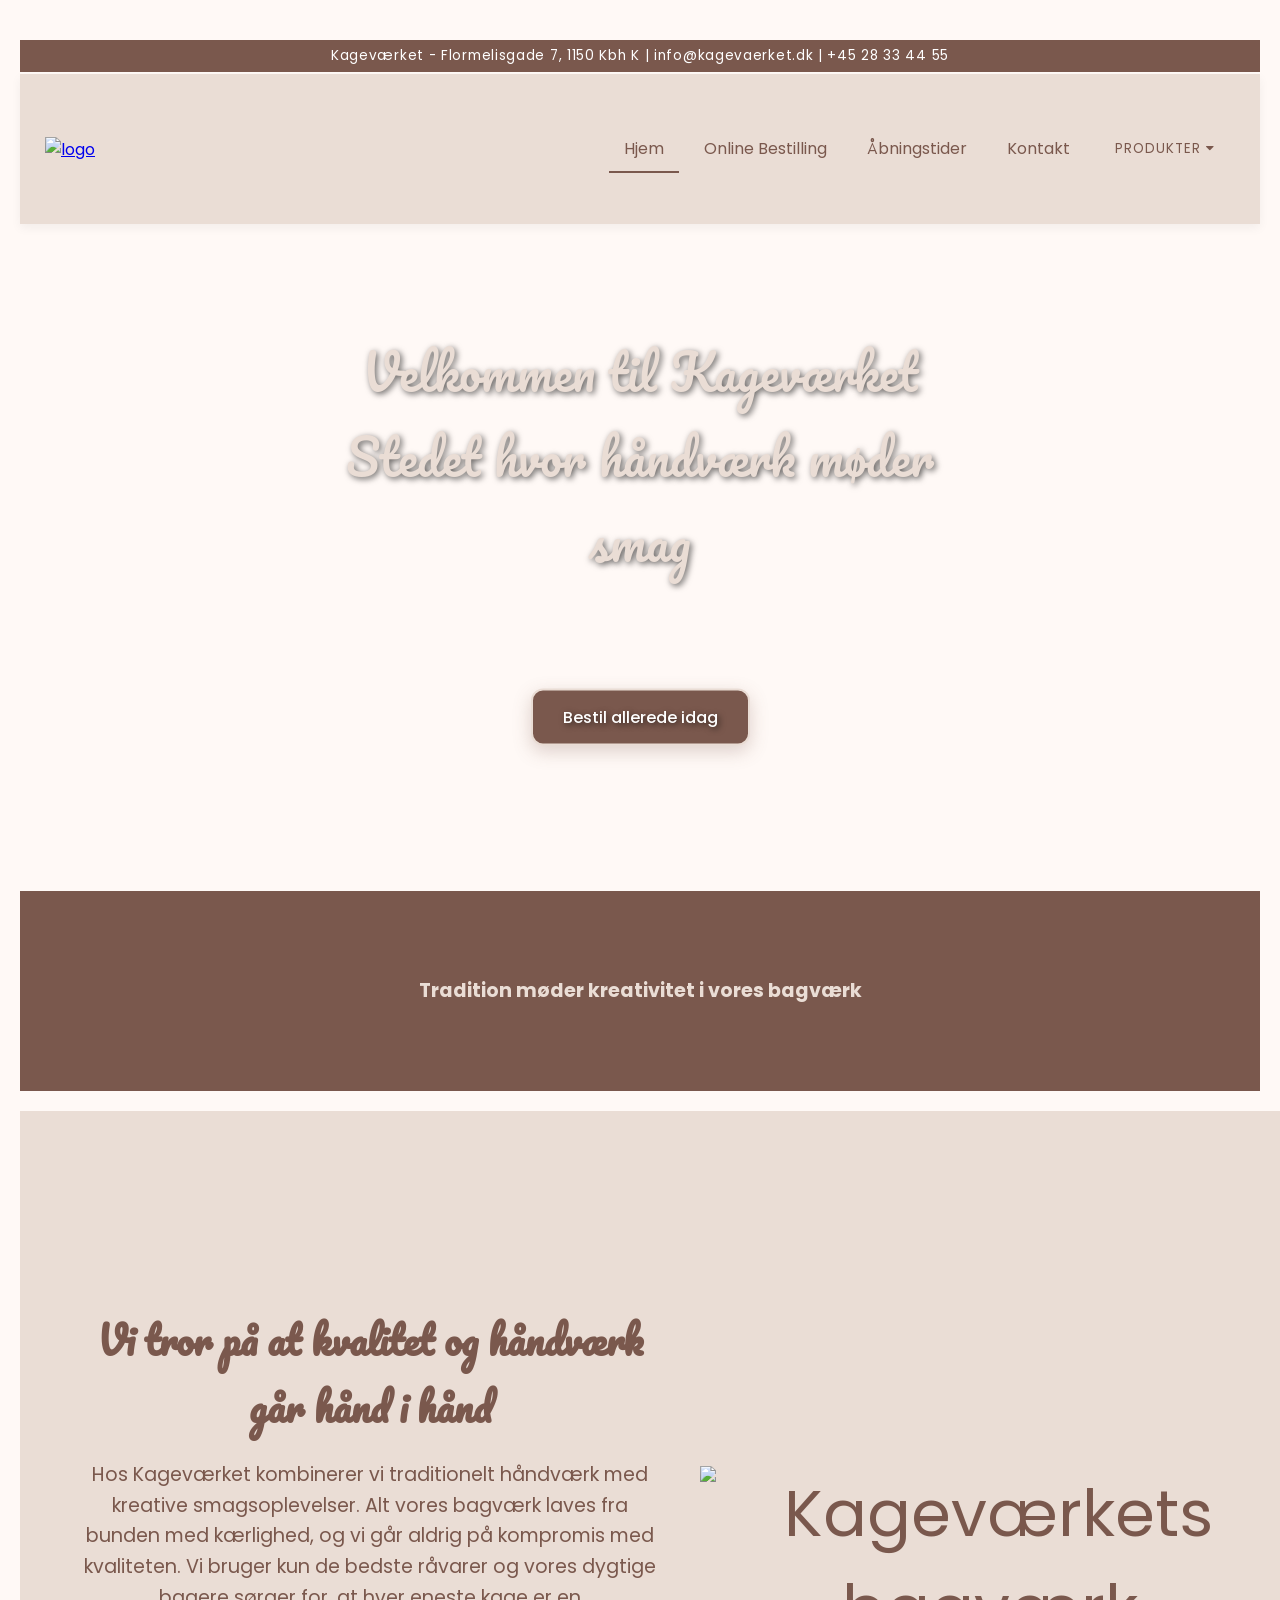
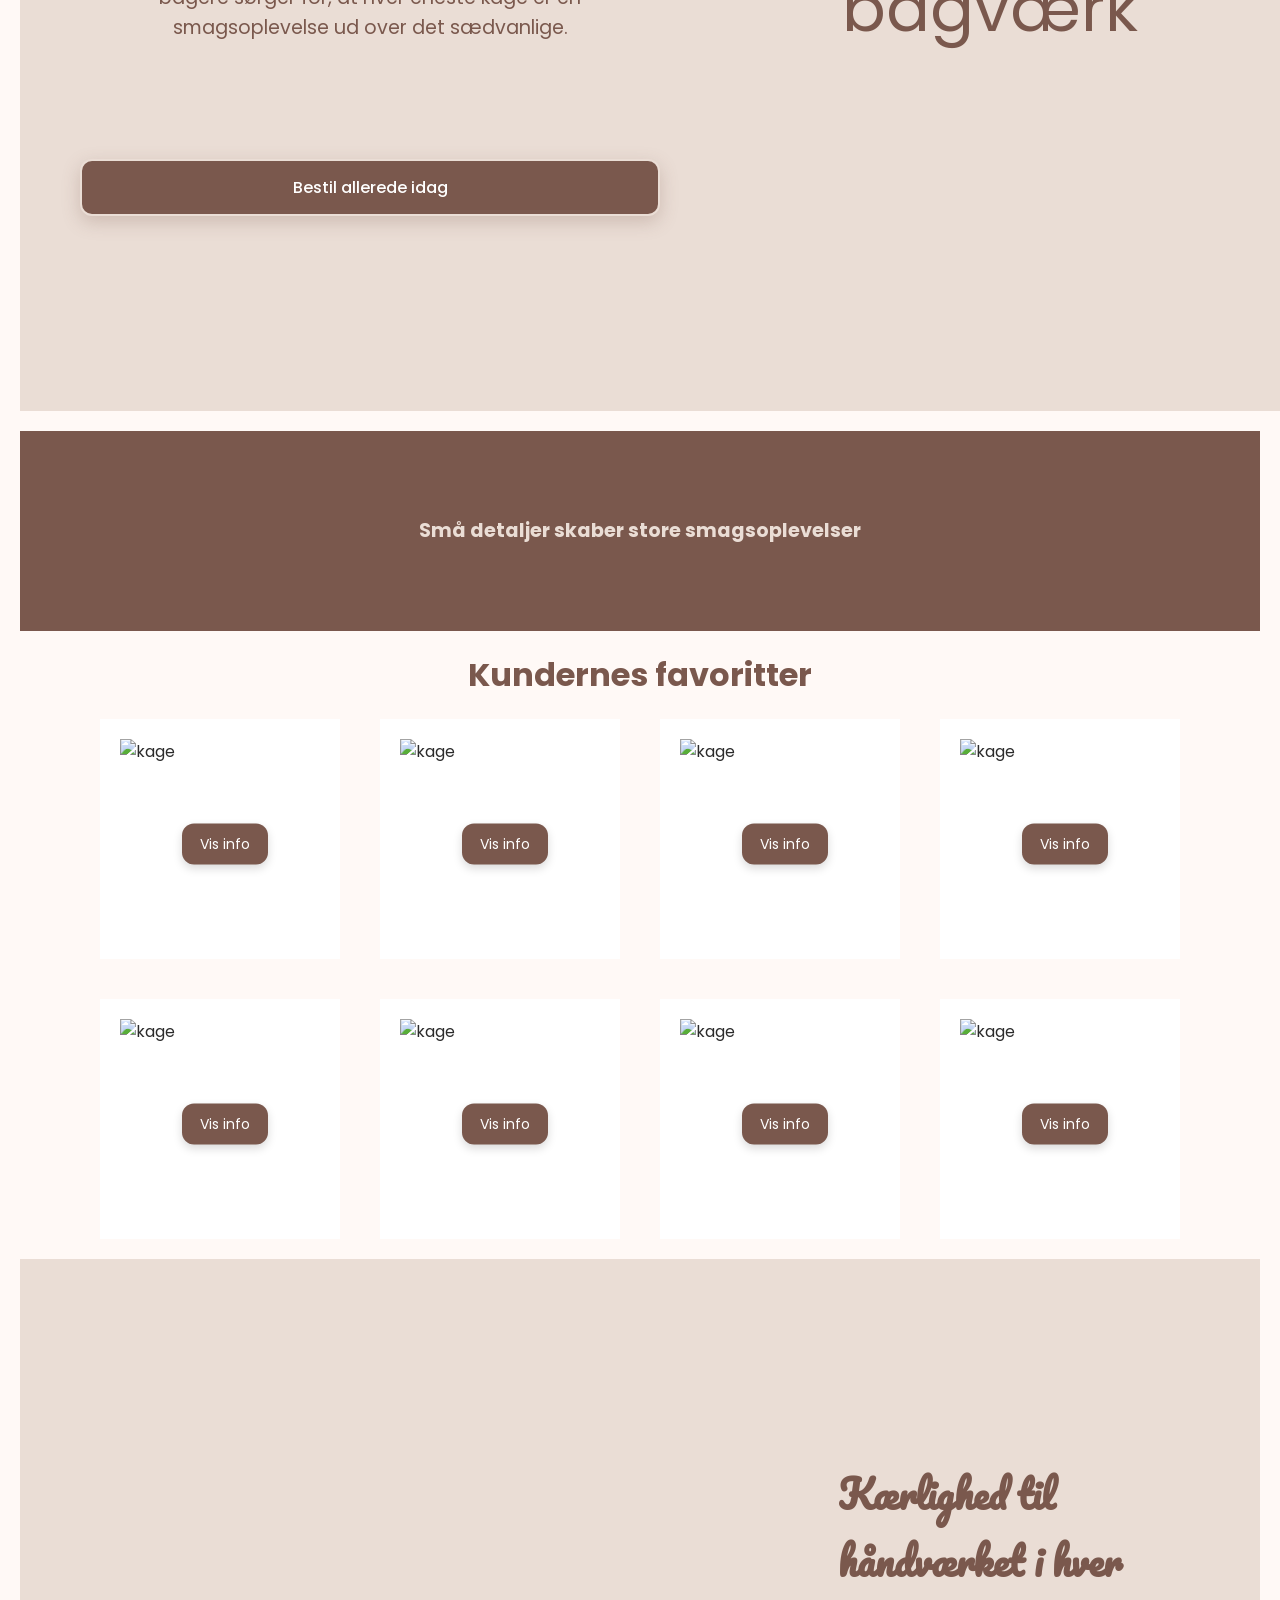
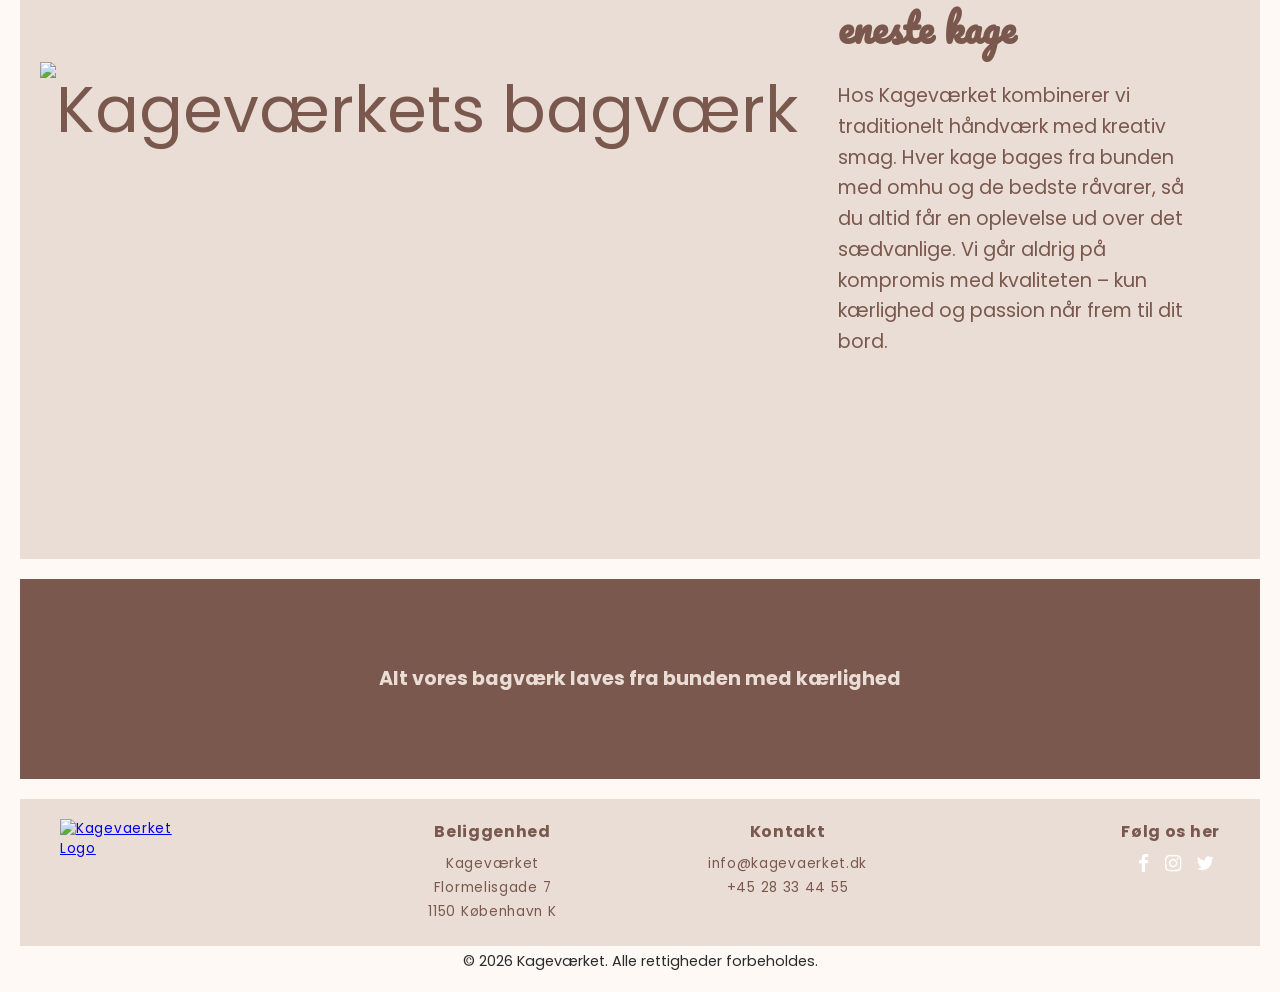
==== index.html @ 0634fb94 "Add files via upload" ====
<!doctype html>
<html lang="da">
  <head>
    <meta charset="UTF-8" />
    <title>Kagevaerket</title>
    <link rel="stylesheet" href="kage-style.css" />
    <link
      rel="stylesheet"
      href="https://cdnjs.cloudflare.com/ajax/libs/font-awesome/4.7.0/css/font-awesome.min.css"
    />
    <link
      href="https://fonts.googleapis.com/css2?family=Pacifico&family=Poppins:wght@300;400;600&display=swap"
      rel="stylesheet"
    />
  </head>

  <body>
    <!-- TOP-BAR -->
    <div class="top-bar">
      Kageværket - Flormelisgade 7, 1150 Kbh K | info@kagevaerket.dk | +45 28 33
      44 55
    </div>

    <!-- HEADER -->
    <header class="site-header">
      <div class="logo">
        <a href="index.html"><img src="img/kage-logo.png" alt="logo" /></a>
      </div>

      <nav class="topnav" id="myTopnav">
        <a href="index.html" class="active">Hjem</a>
        <a href="online.html">Online Bestilling</a>
        <a href="open.html">Åbningstider</a>
        <a href="contact.html">Kontakt</a>

        <div class="dropdown">
          <button class="dropdown-btn">
            Produkter <i class="fa fa-caret-down"></i>
          </button>
          <div class="dropdown-content">
            <a href="#">Bryllup</a>
            <a href="#">Firma arrangement</a>
            <a href="#">Fødselsdag</a>
            <a href="#">Skræddersyet kage</a>
            <a href="#">Gavekort</a>
          </div>
        </div>
        <span class="icon" onclick="toggleNav()"
          ><i class="fa fa-bars"></i
        ></span>
      </nav>
    </header>

    <div class="hero-wrapper">
      <video class="hero-video" autoplay muted loop playsinline>
        <source src="img/hero-cake.mp4" type="video/mp4" />
      </video>

      <div class="hero-text">
        <span class="line">Velkommen til Kageværket</span>
        <span class="line">Stedet hvor håndværk møder smag</span>
        <br />
        <a href="online.html" class="cta-btn">Bestil allerede idag</a>
      </div>
    </div>

    <div class="textbox1">
      <h1>Tradition møder kreativitet i vores bagværk</h1>
    </div>

    <div class="textbox3">
      <div class="textbox3-left">
        <h1>Vi tror på at kvalitet og håndværk går hånd i hånd</h1>
        <p>
          Hos Kageværket kombinerer vi traditionelt håndværk med kreative
          smagsoplevelser. Alt vores bagværk laves fra bunden med kærlighed, og
          vi går aldrig på kompromis med kvaliteten. Vi bruger kun de bedste
          råvarer og vores dygtige bagere sørger for, at hver eneste kage er en
          smagsoplevelse ud over det sædvanlige.
        </p>
        <br />
        <a href="online.html" class="cta-btn">Bestil allerede idag</a>
      </div>

      <div class="textbox3-right">
        <img src="img/kage3.jpg" alt="Kageværkets bagværk" />
      </div>
    </div>

    <div class="textbox1">
      <h1>Små detaljer skaber store smagsoplevelser</h1>
    </div>

    <div class="udvalg"><h1>Kundernes favoritter</h1></div>
    <div class="udvalg-container">
      <div class="kasse">
        <img src="img/kage1.jpg" alt="kage" />
        <button class="infoButton">Vis info</button>
        <div class="infoBox">
          <p>Dette er infoboksen for kage 1.</p>
        </div>
      </div>

      <div class="kasse">
        <img src="img/kage2.jpg" alt="kage" />
        <button class="infoButton">Vis info</button>
        <div class="infoBox">
          <p>Dette er infoboksen for kage 2.</p>
        </div>
      </div>

      <div class="kasse">
        <img src="img/kage3.jpg" alt="kage" />
        <button class="infoButton">Vis info</button>
        <div class="infoBox">
          <p>Dette er infoboksen for kage 3.</p>
        </div>
      </div>

      <div class="kasse">
        <img src="img/kage4.jpg" alt="kage" />
        <button class="infoButton">Vis info</button>
        <div class="infoBox">
          <p>Dette er infoboksen for kage 4.</p>
        </div>
      </div>
    </div>

    <div class="udvalg-container2">
      <div class="kasse">
        <img src="img/kage5.jpg" alt="kage" />
        <button class="infoButton">Vis info</button>
        <div class="infoBox">
          <p>Dette er infoboksen for kage 1.</p>
        </div>
      </div>

      <div class="kasse">
        <img src="img/kage6.jpg" alt="kage" />
        <button class="infoButton">Vis info</button>
        <div class="infoBox">
          <p>Dette er infoboksen for kage 2.</p>
        </div>
      </div>

      <div class="kasse">
        <img src="img/kage7.jpg" alt="kage" />
        <button class="infoButton">Vis info</button>
        <div class="infoBox">
          <p>Dette er infoboksen for kage 3.</p>
        </div>
      </div>

      <div class="kasse">
        <img src="img/kage8.jpg" alt="kage" />
        <button class="infoButton">Vis info</button>
        <div class="infoBox">
          <p>Dette er infoboksen for kage 4.</p>
        </div>
      </div>
    </div>

    <div class="textbox3 reverse-layout">
      <div class="textbox3-image">
        <img src="img/kage10.jpg" alt="Kageværkets bagværk" />
      </div>
      <div class="textbox3-text">
        <h1>Kærlighed til håndværket i hver eneste kage</h1>
        <p>
          Hos Kageværket kombinerer vi traditionelt håndværk med kreativ smag.
          Hver kage bages fra bunden med omhu og de bedste råvarer, så du altid
          får en oplevelse ud over det sædvanlige. Vi går aldrig på kompromis
          med kvaliteten – kun kærlighed og passion når frem til dit bord.
        </p>
      </div>
    </div>

    <div class="textbox1">
      <h1>Alt vores bagværk laves fra bunden med kærlighed</h1>
    </div>

    <footer class="site-footer">
      <div class="footer-content">
        <div class="footer-section logo">
          <a href="index.html">
            <img src="img/kage-logo.png" alt="Kagevaerket Logo" />
          </a>
        </div>

        <div class="footer-section adresse">
          <h3>Beliggenhed</h3>
          <p>Kageværket</p>
          <p>Flormelisgade 7</p>
          <p>1150 København K</p>
        </div>

        <div class="footer-section contact">
          <h3>Kontakt</h3>
          <p>info@kagevaerket.dk</p>
          <p>+45 28 33 44 55</p>
        </div>

        <div class="footer-section social">
          <h3>Følg os her</h3>
          <a href="#" class="fa fa-facebook"></a>
          <a href="#" class="fa fa-instagram"></a>
          <a href="#" class="fa fa-twitter"></a>
        </div>
      </div>
    </footer>

    <!-- COPYRIGHT-BAR UNDER FOOTER -->

    <div class="footer-bar">
      <p>© 2026 Kageværket. Alle rettigheder forbeholdes.</p>
    </div>

    <script src="kage.js"></script>
  </body>
</html>
---- kage-style.css ----
/* RESET */
* {
  margin: 0;
  padding: 0;
  box-sizing: border-box;
}

/* VARIABLER */
:root {
  --color-primary: #7a584d;
  --color-secondary: #d8c3a5;
  --color-accent: #eaddd5;
  --color-background: #fff9f6;
  --color-text: #2b2b2b;

  --font-logo: "Pacifico", cursive;
  --font-body: "Poppins", sans-serif;

  --transition: 0.3s;
  --radius: 12px;
}

/* BODY */
body {
  font-family: var(--font-body);
  padding: 20px;
  background: var(--color-background);
  color: var(--color-text);
}

/* TOP BAR */

.top-bar {
  width: 100%;
  background-color: var(--color-primary);
  color: white;
  font-size: 0.85rem;
  letter-spacing: 0.7px;

  text-align: center;
  padding: 6px 0;
  margin-bottom: 2px;
}

/* HEADER */
/* HEADER */
header {
  display: flex;
  justify-content: space-between;
  align-items: center;
  height: 150px;
  padding: 0 25px;
  background: var(--color-accent);
  box-shadow: 0 4px 10px rgba(0, 0, 0, 0.05);
}

header .logo img {
  max-height: 200px;
  width: auto; /* bevare proportioner */
}

/* TOPNAV - desktop-first */
.topnav {
  display: flex;
  align-items: center;
  gap: 10px;
  text-decoration: bold;
}

.topnav a,
.dropdown-btn {
  display: inline-block;

  padding: 10px 15px;
  color: var(--color-primary);
  text-decoration: none;
  border-bottom: 2px solid transparent;
  transition: var(--transition);
  cursor: pointer;
}

.topnav a.active {
  border-bottom: 2px solid var(--color-primary) !important;
}

.topnav a:hover:not(.active) {
  border-bottom: 2px solid var(--color-primary);
}

/* DROPDOWN - desktop */
.dropdown {
  position: relative;
  display: inline-block;
}

.dropdown-btn {
  background: none;
  border: none;
  font-family: var(--font-body);
  text-transform: uppercase;
  letter-spacing: 1px;
}

.dropdown-content {
  display: none;
  position: absolute; /* desktop */
  top: 100%;
  left: 0;
  background-color: white;
  border: 1px solid var(--color-secondary);
  border-radius: var(--radius);
  min-width: 180px;
  z-index: 10;
}

.dropdown-content a {
  display: block;
  padding: 10px;
  color: var(--color-text);
}

.dropdown-content a:hover {
  background-color: var(--color-accent);
  color: var(--color-text);
}

/* VIS DROPDOWN PÅ HOVER - desktop */
@media screen and (min-width: 601px) {
  .dropdown:hover .dropdown-content {
    display: block;
  }

  .topnav .icon {
    display: none; /* skjul burger */
  }
}

/* BURGER */
.topnav .icon {
  display: none;
  font-size: 1.8rem;
  color: var(--color-primary);
  cursor: pointer;
  margin-left: auto; /* skubber burgeren helt til højre */
}

/* MOBIL */
@media screen and (max-width: 600px) {
  .topnav {
    flex-direction: column;
    align-items: flex-start;
    width: 100%;
  }

  .topnav a:not(.icon),
  .dropdown-btn {
    display: none; /* skjul links indtil burger */
    width: 100%;
    text-align: left;
    padding: 10px 20px;
    border-top: 1px solid var(--bg-soft);
  }

  .topnav .icon {
    display: block; /* vis burger */
    margin-left: auto; /* helt til højre */
  }

  /* når burger er aktiv */
  .topnav.responsive a,
  .topnav.responsive .dropdown-btn {
    display: block;
  }

  .topnav.responsive .dropdown-content {
    display: block;
    position: relative; /* følger flow under burger-menu */
    border: none;

    padding-left: 10px;
    border-left: 3px solid var(--color-primary);
    background-color: white;
  }

  .topnav.responsive .dropdown-content a {
    padding: 10px 20px;
    color: var(--bg-dark);
  }

  .dropdown-btn {
    width: 100%;
    text-align: left;
  }
}

/* HERO SECTION */
.hero-wrapper {
  position: relative;
  width: 100%;
  height: 90%;
  overflow: hidden;
}

.hero-video {
  width: 100%;
  height: 90%;
  object-fit: cover;
  margin-top: 20px; /* lidt afstand til næste sektion */
}

.hero-text {
  font-family: var(--font-logo);
  position: absolute;
  top: 50%;
  left: 50%;
  transform: translate(-50%, -50%);
  text-align: center;
  color: var(--color-accent); /* varm tone i stedet for hvid */
  font-size: clamp(1.8rem, 4vw, 3rem);
  text-shadow: 2px 2px 6px rgba(0, 0, 0, 0.6); /* beholder læsbarhed over video */
}

.line {
  display: block;
  opacity: 0;
  transform: translateY(20px);
  transition:
    opacity 1s ease,
    transform 1s ease;
}

.line.visible {
  opacity: 1;
  transform: translateY(0);
}

.cta-btn {
  display: inline-block;
  margin-top: 20px;
  padding: 14px 30px;

  font-family: var(--font-body);
  font-size: 1rem;
  font-weight: 500;

  color: white;
  background: var(--color-primary);

  border-radius: var(--radius);
  text-decoration: none;
  border: 2px solid var(--color-accent);

  transition: all var(--transition) ease;
  box-shadow: 0 6px 18px rgba(122, 88, 77, 0.25);

  position: relative;
  overflow: hidden;
}
.cta-btn:hover {
  background: var(--color-secondary);
  color: var(--color-text);

  transform: translateY(-2px);
  box-shadow: 0 10px 25px rgba(122, 88, 77, 0.3);
}
.cta-btn:active {
  transform: translateY(0);
  box-shadow: 0 4px 12px rgba(122, 88, 77, 0.2);
}

.cta-btn::after {
  content: "";
  position: absolute;
  top: 0;
  left: -75%;
  width: 50%;
  height: 100%;
  background: rgba(255, 255, 255, 0.2);
  transform: skewX(-25deg);
  transition: 0.5s;
}

.cta-btn:hover::after {
  left: 130%;
}

/* Tekstbokse */
.textbox1,
.textbox2,
.textbox3 {
  width: 100vw;
  height: 100vh;
  display: flex;
  justify-content: center;
  align-items: center;
  text-align: center;
  padding: 20px;
  box-sizing: border-box;

  color: var(--color-text);
  font-family: var(--font-body);
  font-size: clamp(1.5rem, 5vw, 4rem);
  transition: var(--transition);
}

/* Baggrunde */
.textbox1 {
  width: 100%;
  height: 200px; /* fast højde */
  margin-top: 20px;
  margin-bottom: 20px;
  background: var(--color-primary); /* mørkebrun */
  color: var(--color-accent); /* lys beige */
  text-align: center;
  font-size: clamp(1.5rem, 4vw, 2rem);
  line-height: 1.5;
  position: relative;
  z-index: 5; /* sikre visning */
}
.textbox1 h1 {
  margin: 0;
  color: var(--color-accent) !important; /* sikrer lys tekst */
  font-size: 1.2rem;
}

.textbox2 {
  background: var(--color-secondary);
  color: var(--color-text);
}

.textbox3 {
  background: var(--color-accent);
  color: var(--color-primary);
  display: flex; /* tekst og billede side om side */
  overflow: hidden; /* holder alt indenfor kassen */
}

/* Tekst til venstre */
.textbox3-left {
  flex: 1;
  padding: 40px;
  display: flex;
  flex-direction: column;
  justify-content: center;
}

.textbox3-left h1 {
  font-family: var(--font-logo);
  font-size: clamp(2rem, 3vw, 2.5rem);
  margin-bottom: 20px;
}

.textbox3-left p {
  font-family: var(--font-body);
  font-size: clamp(1rem, 2.5vw, 1.2rem);
  line-height: 1.6;
}

/* Billede til højre */
.textbox3-right {
  flex: 1;
}

.textbox3-right img {
  width: 100%; /* fylder kun højre halvdel */
  height: 100%; /* fylder hele højre kolonne */
  object-fit: cover; /* holder proportioner */
  display: block;
  margin: 0;
}

/* Behold alt generelt fra textbox3 */
.textbox3.reverse-layout {
  display: flex;
  flex-direction: row; /* billede venstre, tekst højre */
  overflow: hidden;
  width: 100%;
  height: 100vh;

  box-sizing: border-box;

  text-align: left;
  color: var(--color-primary);
  background: var(--color-accent);
}

/* Billedet til venstre */

.textbox3-image img {
  width: 100%; /* fylder hele containerens bredde */
  height: 100%; /* fylder hele containerens højde */
  object-fit: cover; /* holder proportioner uden at strække */
  display: block;
  border-radius: 0; /* ingen radius, fylder helt til kanten */
}

/* Teksten til højre */
.textbox3-text {
  flex: 1;
  padding: 40px;
  display: flex;
  flex-direction: column;
}

.textbox3-text h1 {
  font-family: var(--font-logo);
  font-size: clamp(2rem, 3vw, 2.5rem);
  margin-bottom: 20px;
}

.textbox3-text p {
  font-family: var(--font-body);
  font-size: clamp(1rem, 2.5vw, 1.2rem);
  line-height: 1.6;
}

/* Responsivt stacked layout */
@media (max-width: 768px) {
  .textbox3.reverse-layout {
    flex-direction: column;
    height: auto;
  }
  .textbox3-text {
    padding: 20px;
    text-align: center;
  }
  .textbox3-image img {
    width: 100%;
    height: auto;
  }
}

/* Responsivt */
@media (max-width: 768px) {
  .textbox3 {
    flex-direction: column;
    height: auto;
  }
  .textbox3-left {
    padding: 20px;
    text-align: center;
  }
  .textbox3-right img {
    width: 100%;
    height: auto;
  }
}
.slideshow-container {
  max-width: 1000px;
  margin: 20px auto;
  position: relative;
  border-radius: var(--radius);
  overflow: hidden;
}

.slide {
  display: none;
  width: 100%;
  position: relative;
}

.slide img {
  width: 100%;
  height: auto;
  display: block;
  border-radius: var(--radius);
}

.caption {
  position: absolute;
  bottom: 10px;
  left: 10px;
  color: #fff;
  background: rgba(0, 0, 0, 0.4);
  padding: 4px 8px;
  border-radius: 6px;
}

.prev,
.next {
  cursor: pointer;
  position: absolute;
  top: 50%;
  font-size: 30px;
  color: white;
  padding: 8px;
  background: rgba(0, 0, 0, 0.3);
  border-radius: 50%;
  transform: translateY(-50%);
  user-select: none;
}

.prev {
  left: 20px;
}
.next {
  right: 20px;
}

.prev:hover,
.next:hover {
  background: rgba(0, 0, 0, 0.6);
}

/* Forside - udvalg */

.udvalg {
  text-align: center;
  color: var(--color-primary);
  font-family: var(--font-body);
  margin-top: 20px;
}

.udvalg-container {
  display: flex;
  justify-content: center;
}

.udvalg-container2 {
  display: flex;
  justify-content: center;
}

/* Kasser */
.kasse {
  background-color: white;
  max-width: 300px;
  max-height: 300px;
  margin: 20px;
  padding: 20px;
  display: flex;
  flex-direction: row;
  position: relative; /* vigtig for overlay */
  transition: 0.5s;
}

/* Billede */
.kasse img {
  width: 200px;
  height: 200px;
  justify-content: center;
}

/* Hover effekt */
.kasse:hover {
  transform: scale(1.5);
  z-index: 2;
}

/* (Beholdt hvis du bruger div inde i kasse) */
.kasse div {
  background: rgba(218, 195, 165, 0.95);
  margin: 20px;
  padding: 10px;
}

/* INFO BOX (overlay version – den rigtige) */

.infoBox {
  /* Behold alt funktionelt */
  position: absolute;
  inset: 0; /* fylder hele kassen */
  display: flex;
  align-items: center;
  justify-content: center;
  text-align: center;
  padding: 20px;
  box-sizing: border-box;
  opacity: 0;
  transition: opacity 0.3s ease;
  z-index: 5;
  pointer-events: none;

  /* NYT DESIGN */
  background: rgba(218, 195, 165, 0.95); /* lysere, varm farve */
  color: var(--color-primary); /* tekstfarve */
  font-family: var(--font-body);
  font-size: 15px;
  border-radius: var(--radius); /* bløde hjørner */
  box-shadow: 0 4px 12px rgba(0, 0, 0, 0.15); /* blød skygge */
}
/* Når aktiv */
.infoBox.active {
  opacity: 1;
  pointer-events: all;
}

.infoButton {
  position: absolute;
  top: 50%;
  left: 50%;
  transform: translate(-50%, -50%);

  padding: 10px 18px;
  border: none;
  border-radius: var(--radius);

  background-color: var(--color-primary);
  color: white;
  font-family: var(--font-body);
  font-size: 14px;
  cursor: pointer;

  transition: var(--transition);
  z-index: 6;

  box-shadow: 0 4px 10px rgba(0, 0, 0, 0.15);
}

.infoButton:hover {
  background-color: var(--color-secondary);
  color: var(--color-text);
  transform: translate(-50%, -50%) scale(1.05);
}

/* DRINKS */
.drink {
  padding: 10px;
  border-radius: 10px;
  margin: 10px 0;
  background: white;
  cursor: pointer;
}

.soldout {
  opacity: 0.5;
}

/* BUTTONS */
button {
  margin: 5px;
}

h1 {
  color: var(--accent);
}

/* ==========================
   FOOTER – KAGEVÆRKET
   ========================== */
.site-footer {
  width: 100%;
  background: var(--color-accent);
  color: var(--color-primary);
  padding: 20px 40px;
  font-size: 0.85rem;
  letter-spacing: 0.7px;
  margin-top: 20px;
}

/* FOOTER CONTENT – FLEX MED 4 KOLONNER */
.site-footer .footer-content {
  max-width: 1200px;
  margin: 0 auto;
  display: flex;
  justify-content: space-between;
  align-items: flex-start;
  flex-wrap: wrap;
  gap: 20px;
}

/* GENERELLE FOOTER SEKTIONER */
.site-footer .footer-section {
  flex: 1 1 200px;
  min-width: 150px;
}

/* LOGO – VENSTRE */
.footer-section.logo {
  display: flex;
  justify-content: flex-start;
  align-items: center;
}

.footer-section.logo img {
  width: 120px;
  height: auto;
  display: block;
}

/* ADRESSE & KONTAKT – MIDTEN */
.footer-section.adresse,
.footer-section.contact {
  text-align: center;
}

/* SOCIALE IKONER – HØJRE */
.footer-section.social {
  text-align: right;
}

/* OVERSKRIFTER OG TEKST */
.site-footer h3 {
  margin-bottom: 10px;
}

.site-footer p {
  margin: 4px 0;
}

/* SOCIALE IKONER */
.site-footer a.fa {
  text-decoration: none;
  color: #fff;
  margin: 0 5px;
  font-size: 1.2rem;
  transition: color 0.3s;
}

.site-footer a.fa:hover {
  color: var(--color-primary);
}

/* RESPONSIVE – MOBIL (1 KOLONNE) */
@media screen and (max-width: 768px) {
  .site-footer .footer-content {
    flex-direction: column;
    text-align: center;
    gap: 15px;
  }

  .footer-section.logo,
  .footer-section.adresse,
  .footer-section.contact,
  .footer-section.social {
    text-align: center;
  }
}

.footer-bar {
  width: 100%;
  background-color: var(--color-background);
  text-align: center;

  font-size: 0.9rem;
  margin-top: 5px;

  position: relative;
  z-index: 2;
}

.card {
  width: 250px;
  padding: 20px;
  background: #f4f4f4;
  border: 1px solid #ccc;
  border-radius: 6px;
  cursor: pointer;
  transition: 0.3s;
}

/* Åbningstider - site */

body {
  font-family: var(--font-body);
  background: #f5f5f5;
  margin: 0;
  padding: 40px;
  color: #1f2937; /* mørk tekstfarve */
}

.opening-hours {
  display: flex;
  flex-direction: column; /* stak elementer lodret på mobil */
  align-items: center; /* centrerer indhold horisontalt */
  max-width: 800px;
  margin: 20px auto; /* centrer sektionen på siden */
  padding: 25px 30px;
  background: var(--color-background);
  border-radius: var(--radius);
  box-shadow: 0 4px 12px rgba(0, 0, 0, 0.08);
  transition: all var(--transition);
  font-family: var(--font-body);
}

/* Sektion overskrift */
.opening-hours h2 {
  margin-top: 0;
  margin-bottom: 20px;
  font-size: 1.6rem;
  color: var(--color-primary);
  text-align: center;
  font-family: var(--font-logo);
}

.status-box {
  background: var(--color-accent);
  border: 1px solid var(--color-secondary);
  border-radius: var(--radius);
  padding: 16px 24px;
  margin-bottom: 20px;
  width: fit-content;
  text-align: center;
  display: inline-block;
  box-shadow: 0 2px 6px rgba(0, 0, 0, 0.05);
  transition: all var(--transition);
}

.status-label {
  margin: 0 0 6px 0;
  font-weight: bold;
  font-size: 1rem;
  color: var(--color-text);
}

.status-text {
  margin: 0;
  font-size: 1.1rem;
  font-weight: bold;
  /* color: #1d4ed8; */
}

.hours-list {
  list-style: none;
  padding: 0;
  margin: 0;
  width: 100%;
}
.day-row {
  display: flex;
  justify-content: space-between;
  align-items: center;
  padding: 12px 0;
  border-bottom: 1px solid #e5e5e5;
}

.day-row:last-child {
  border-bottom: none;
}

.day {
  font-weight: 600;
  color: var(--color-text);
}

.time {
  color: #555;
}

.closed-day .time {
  color: #b91c1c;
  font-weight: 600;
}

.today {
  background: #f0fdf4;
  border-radius: 8px;
  padding-left: 10px;
  padding-right: 10px;
}

.open {
  color: #15803d;
}

.closed {
  color: #b91c1c;
}

.opening-hours img {
  width: 300px; /* begræns billedets størrelse */
  width: 100%;
  height: auto;
  object-fit: cover;
  border-radius: 8px;
  margin-top: 20px; /* luft under status og liste på mobil */
  justify-content: center;
}

/*Online bestilling*/

body {
  font-family: var(--font-body);
  padding: 20px;
  background: var(--color-background);
  color: var(--color-text);
  margin: 0;
  margin-top: 20px;
}

/* STATUS */
#status {
  font-weight: bold;
  margin-bottom: 20px;
}

main {
  background: var(--color-accent); /* lys baggrund for indhold */
  padding: 30px;
  border-radius: var(--radius);
  max-width: 800px;
  margin: 0 auto; /* centrer på siden */
  box-shadow: 0 4px 15px rgba(0, 0, 0, 0.1);
  transition: all var(--transition);
}

main:hover {
  box-shadow: 0 6px 20px rgba(0, 0, 0, 0.15);
}

/* MENU ITEMS */
#menu {
  display: grid;
  grid-template-columns: repeat(auto-fit, minmax(180px, 1fr));
  gap: 15px;
  margin-bottom: 30px;
}

.cake {
  background: var(--color-accent);
  padding: 15px;
  border-radius: var(--radius);
  text-align: center;
  cursor: pointer;

  box-shadow: 0 2px 5px rgba(0, 0, 0, 0.1);
}

.cake:hover {
  background: var(--color-secondary);
  transform: translateY(-3px);
}

.soldout {
  opacity: 0.5;
  cursor: not-allowed;
  text-decoration: line-through;
}

/* SIZE & TOPPINGS */
select,
input[type="checkbox"] {
  margin: 5px 0 15px 0;
}

label {
  display: block;
  margin-bottom: 8px;
  cursor: pointer;
}

/* CART */
#cart {
  list-style: none;
  padding: 0;
  margin-bottom: 15px;
}

#cart li {
  display: flex;
  justify-content: space-between;
  align-items: center;
  background: var(--color-accent);
  padding: 10px;
  border-radius: var(--radius);
  margin-bottom: 8px;
  background: var(--transition);
}

#cart li:hover {
  background: var(--color-secondary);
}

#cart button {
  background: var(--color-primary);
  color: var(--color-background);
  border: none;
  border-radius: var(--radius);
  padding: 4px 8px;
  cursor: pointer;
  background: var(--transition);
}
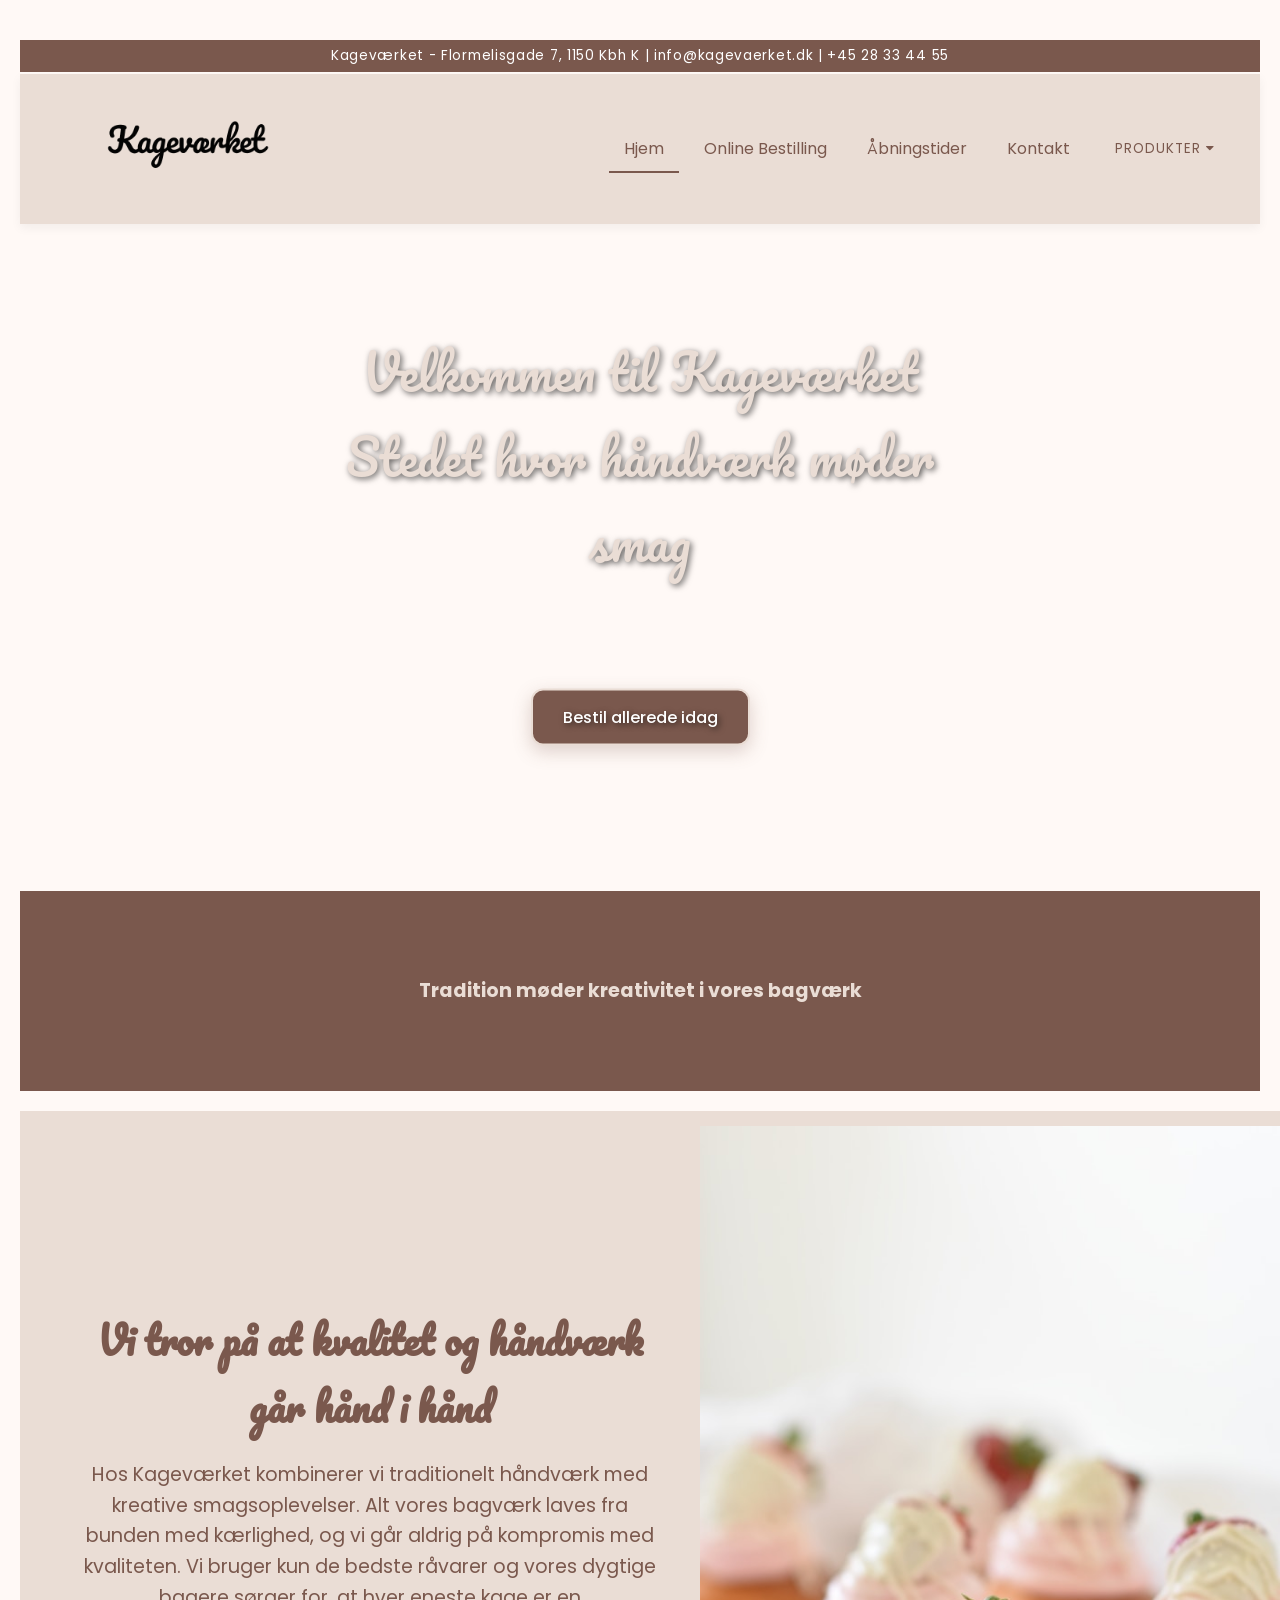
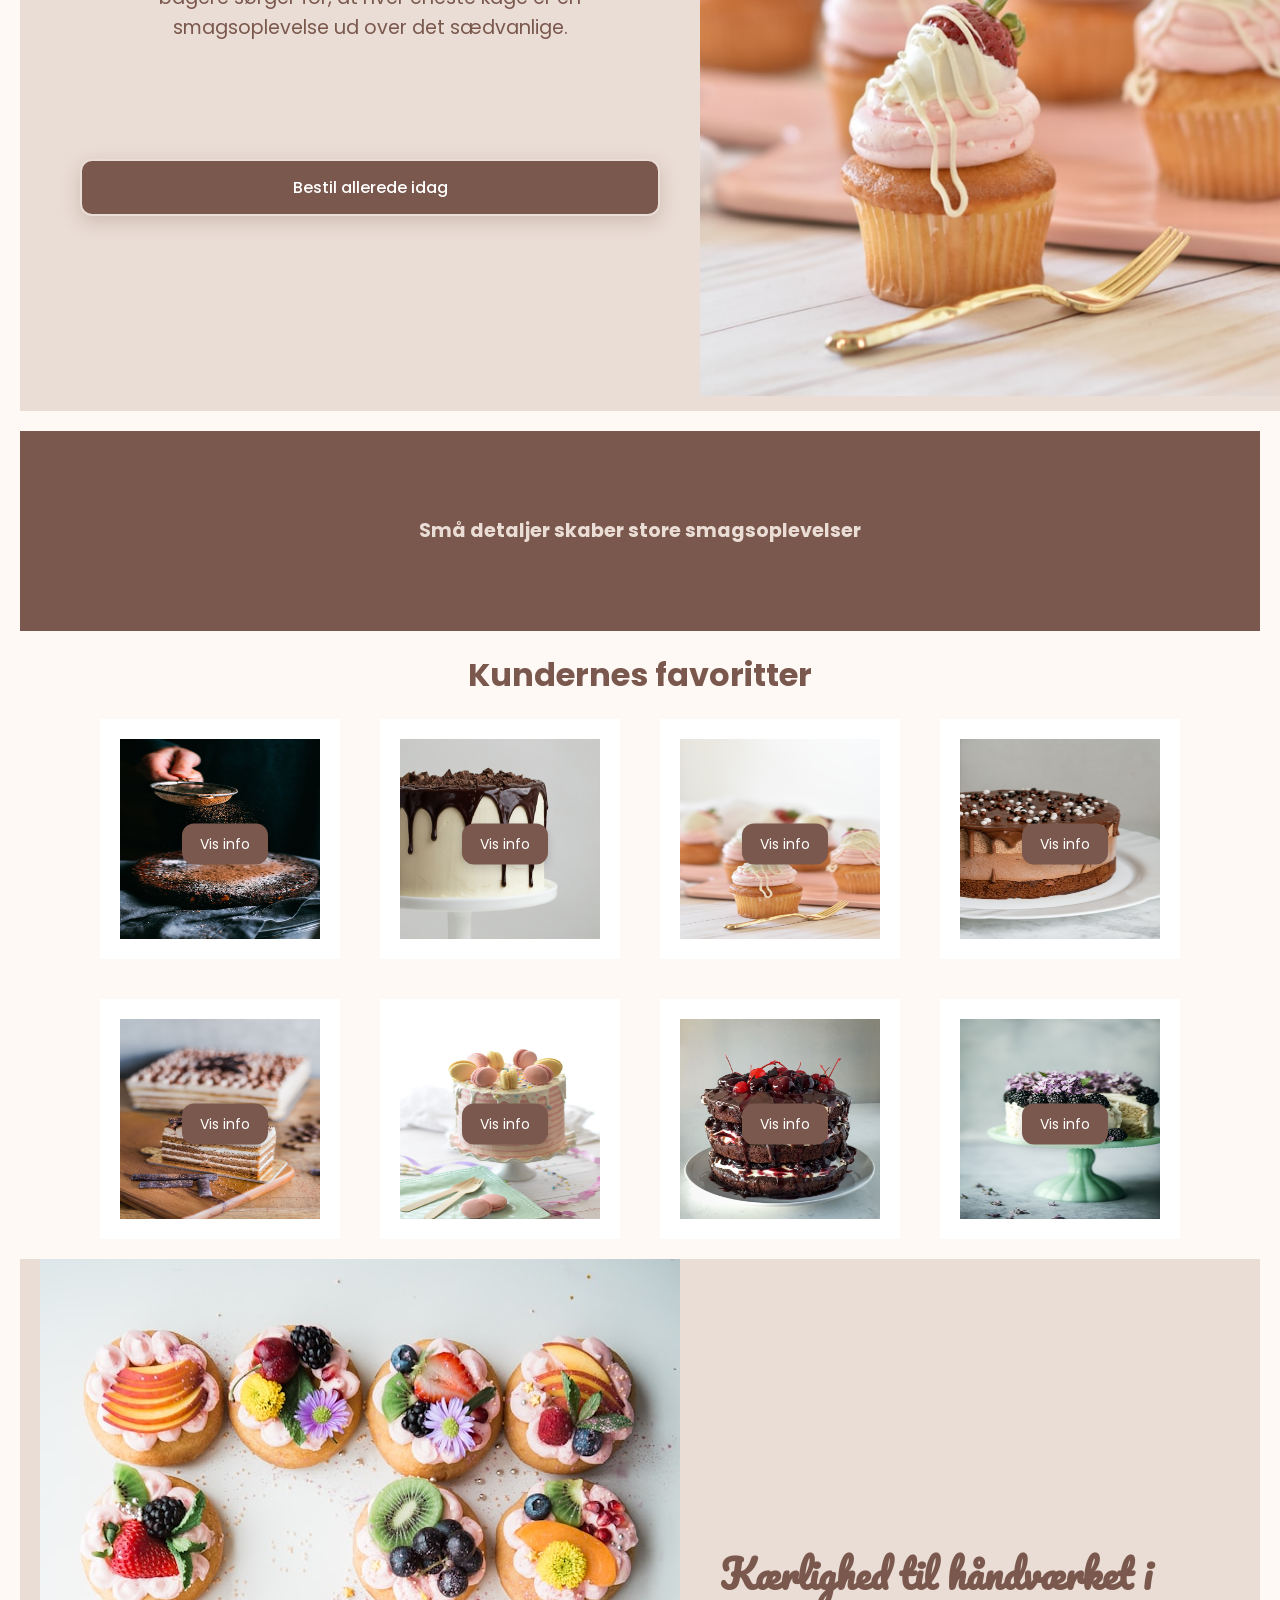
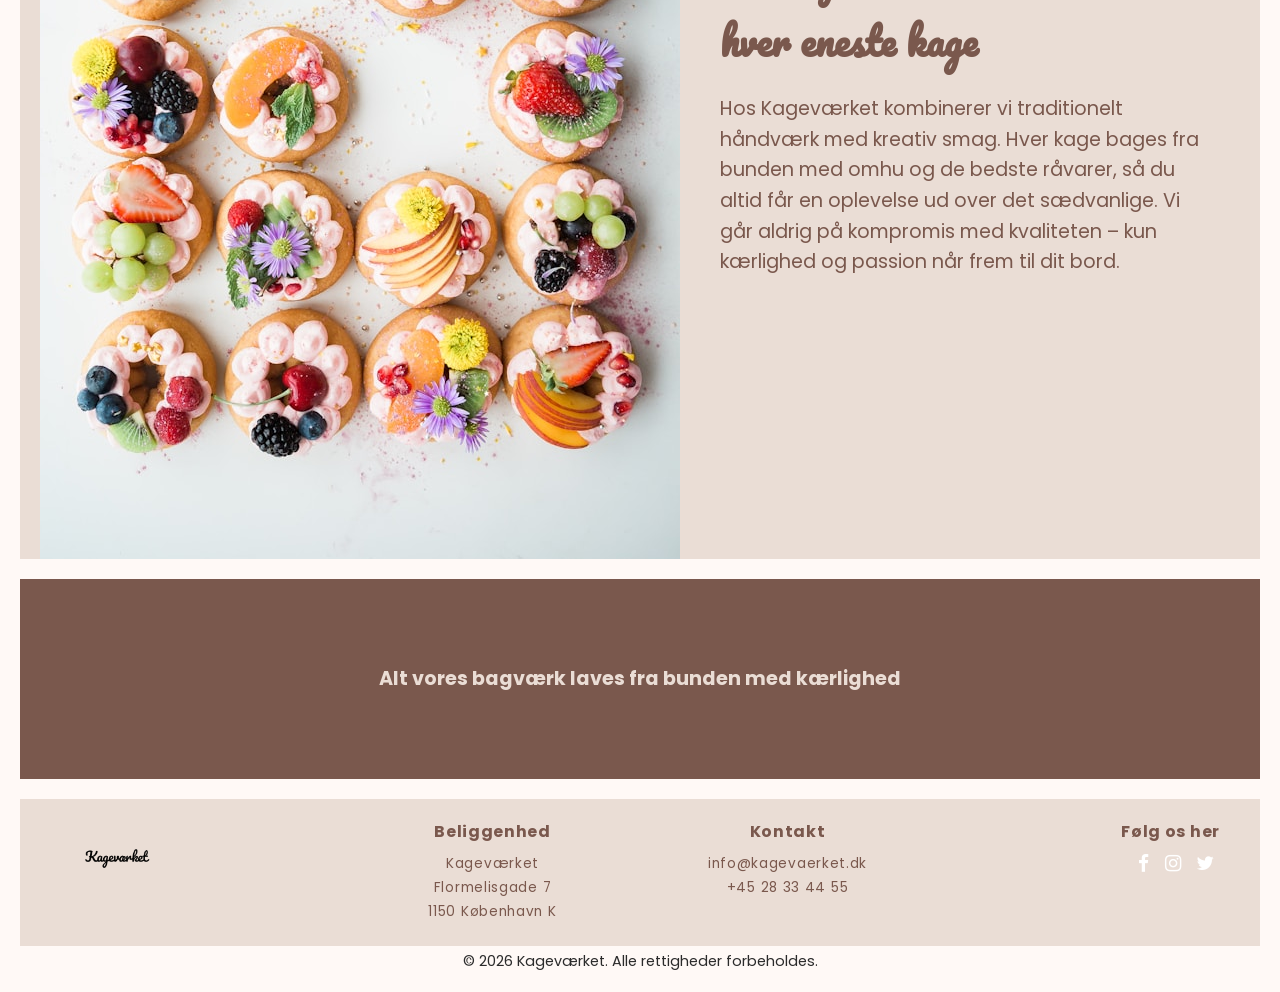
==== commit 930aeeea: "Update index.html" ====
--- a/index.html
+++ b/index.html
@@ -2,7 +2,7 @@
 <html lang="da">
   <head>
     <meta charset="UTF-8" />
-    <title>Kagevaerket</title>
+    <title>Hjem - Kagevaerket</title>
     <link rel="stylesheet" href="kage-style.css" />
     <link
       rel="stylesheet"
@@ -209,8 +209,6 @@
       </div>
     </footer>
 
-    <!-- COPYRIGHT-BAR UNDER FOOTER -->
-
     <div class="footer-bar">
       <p>© 2026 Kageværket. Alle rettigheder forbeholdes.</p>
     </div>
@@ -218,3 +216,8 @@
     <script src="kage.js"></script>
   </body>
 </html>
+
+
+    <script src="kage.js"></script>
+  </body>
+</html>
